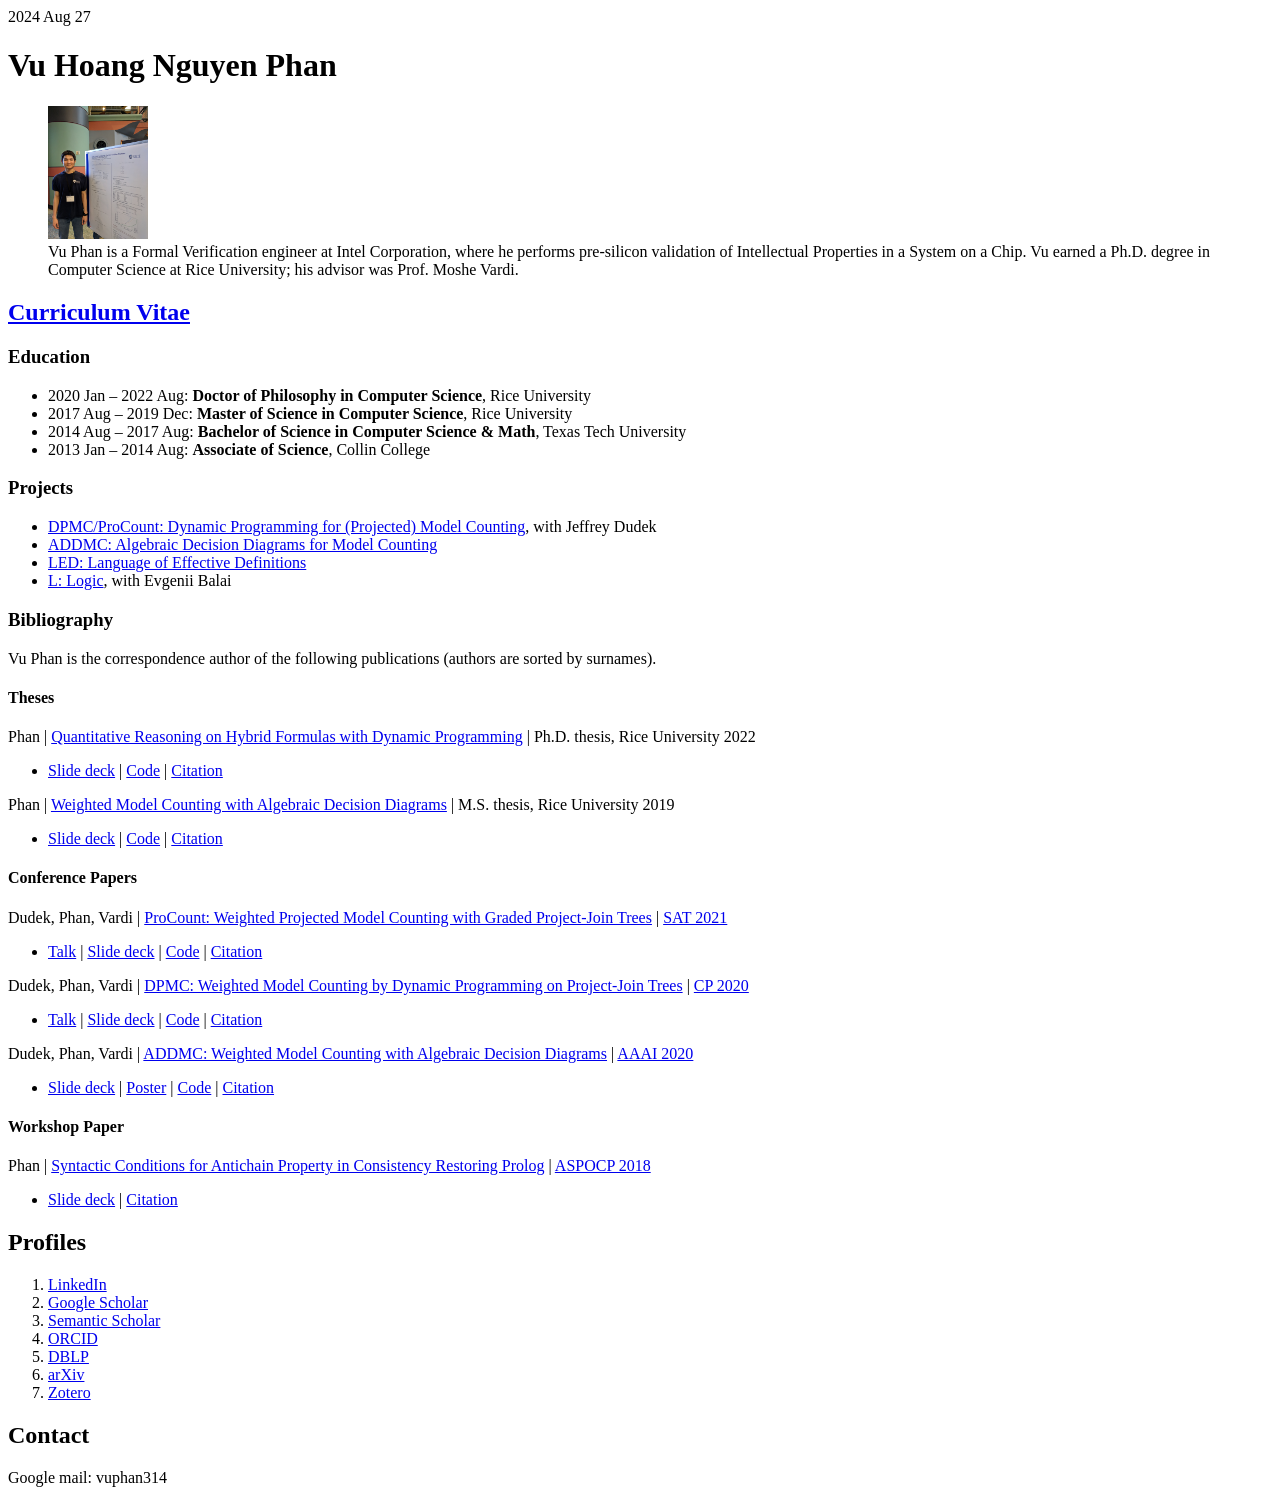
==== index.html @ 7bb2923a "IPs" ====
<!DOCTYPE html>
<title>Vu Hoang Nguyen Phan | Home page</title>
<link rel="icon" href="images/headshot19.jpg">

<!-- ####################################################################### -->

2024 Aug 27

<h1>Vu Hoang Nguyen Phan</h1>
<figure>
  <img src="images/poster19cs.jpg" width="100">
  <figcaption>
    Vu Phan is a Formal Verification engineer at Intel Corporation,
    where he performs pre-silicon validation of Intellectual Properties in a System on a Chip.
    Vu earned a Ph.D. degree in Computer Science at Rice University;
    his advisor was Prof. Moshe Vardi.
  </figcaption>
</figure>

<!-- ####################################################################### -->

<h2><a href="docs/cvVuPhan.pdf">Curriculum Vitae</a></h2>

<!-- ####################################################################### -->
<h3>Education</h3>
<ul>
  <li>
    2020 Jan &ndash; 2022 Aug: <b>Doctor of Philosophy in Computer Science</b>, Rice University
  </li>
  <li>
    2017 Aug &ndash; 2019 Dec: <b>Master of Science in Computer Science</b>, Rice University
  </li>
  <li>
    2014 Aug &ndash; 2017 Aug: <b>Bachelor of Science in Computer Science &amp; Math</b>, Texas Tech University
  </li>
  <li>
    2013 Jan &ndash; 2014 Aug: <b>Associate of Science</b>, Collin College
  </li>
</ul>

<!-- ####################################################################### -->
<h3>Projects</h3>
<ul>
  <li><a href="https://github.com/vardigroup/DPMC">DPMC/ProCount: Dynamic Programming for (Projected) Model Counting</a>, with Jeffrey Dudek</li>
  <li><a href="https://github.com/vardigroup/ADDMC">ADDMC: Algebraic Decision Diagrams for Model Counting</a></li>
  <li><a href="https://vuphan314.github.io/LED">LED: Language of Effective Definitions</a></li>
  <li><a href="https://github.com/iensen/LtoASPtranslator">L: Logic</a>, with Evgenii Balai</li>
</ul>

<!-- ####################################################################### -->
<h3>Bibliography</h3>
Vu Phan is the correspondence author of the following publications
(authors are sorted by surnames).

<h4>Theses</h4>
  Phan | <a href="https://repository.rice.edu/items/2e464125-244d-431b-b998-612f0dc2b41a">Quantitative Reasoning on Hybrid Formulas with Dynamic Programming</a> | Ph.D. thesis, Rice University 2022
    <ul>
    <li>
      <a href="decks/deck22phd.pdf">Slide deck</a> |
      <a href="https://github.com/vuphan314/phd-thesis">Code</a> |
      <a href="docs/BIBs/22phd.txt">Citation</a>
    </li>
    </ul>
  Phan | <a href="https://repository.rice.edu/items/a1a5e73d-a001-44ca-9730-25a7277c8af1">Weighted Model Counting with Algebraic Decision Diagrams</a> | M.S. thesis, Rice University 2019
    <ul>
    <li>
      <a href="decks/deck19ms.pdf">Slide deck</a> |
      <a href="https://github.com/vuphan314/ms-thesis">Code</a> |
      <a href="docs/BIBs/19ms.txt">Citation</a>
    </li>
    </ul>

<h4>Conference Papers</h4>
  Dudek, Phan, Vardi | <a href="https://kasekopf.github.io/papers/sat21_procount.pdf">ProCount: Weighted Projected Model Counting with Graded Project-Join Trees</a> | <a href="https://link.springer.com/chapter/10.1007/978-3-030-80223-3_11">SAT 2021</a>
    <ul>
    <li>
      <a href="https://www.iiia.csic.es/sat2021/program/Presentation14.mp4">Talk</a> |
      <a href="https://kasekopf.github.io/slides/procount_sat.pdf">Slide deck</a> |
      <a href="https://github.com/vardigroup/DPMC">Code</a> |
      <a href="docs/BIBs/21sat.txt">Citation</a>
    </li>
    </ul>
  Dudek, Phan, Vardi | <a href="https://arxiv.org/abs/2008.08748">DPMC: Weighted Model Counting by Dynamic Programming on Project-Join Trees</a> | <a href="https://link.springer.com/chapter/10.1007/978-3-030-58475-7_13">CP 2020</a>
    <ul>
    <li>
      <a href="https://youtu.be/sWEDJVhD5r4">Talk</a> |
      <a href="decks/deck20cp.pdf">Slide deck</a> |
      <a href="https://github.com/vardigroup/DPMC">Code</a> |
      <a href="docs/BIBs/20cp.txt">Citation</a>
    </li>
    </ul>
  Dudek, Phan, Vardi | <a href="https://arxiv.org/abs/1907.05000">ADDMC: Weighted Model Counting with Algebraic Decision Diagrams</a> | <a href="https://aaai.org/ojs/index.php/AAAI/article/view/5505">AAAI 2020</a>
    <ul>
    <li>
      <a href="decks/deck20aaai.pdf">Slide deck</a> |
      <a href="posters/poster20aaai.pdf">Poster</a> |
      <a href="https://github.com/vardigroup/ADDMC">Code</a> |
      <a href="docs/BIBs/20aaai.txt">Citation</a>
    </li>
    </ul>

<h4>Workshop Paper</h4>
  Phan | <a href="https://arxiv.org/abs/1809.09319">Syntactic Conditions for Antichain Property in Consistency Restoring Prolog</a> | <a href="https://arxiv.org/html/1812.03508">ASPOCP 2018</a>
    <ul>
    <li>
      <a href="decks/deck18aspocp.pdf">Slide deck</a> |
      <a href="docs/BIBs/18aspocp.txt">Citation</a>
    </li>
    </ul>

<!-- ####################################################################### -->

<h2>Profiles</h2>
<ol>
  <li><a href="https://www.linkedin.com/in/vuphan314">LinkedIn</a></li>
  <li><a href="https://scholar.google.com/citations?user=5KLrVywAAAAJ">Google Scholar</a></li>
  <li><a href="https://www.semanticscholar.org/author/Vu-Hoang-Nguyen-Phan/98644844">Semantic Scholar</a></li>
  <li><a href="https://orcid.org/0000-0003-1792-0199">ORCID</a></li>
  <li><a href="https://dblp.uni-trier.de/pid/245/0095.html">DBLP</a></li>
  <li><a href="https://arxiv.org/a/phan_v_1.html">arXiv</a></li>
  <li><a href="https://www.zotero.org/vuphan314">Zotero</a></li>
</ol>

<!-- ####################################################################### -->

<h2>Contact</h2>
Google mail: vuphan314
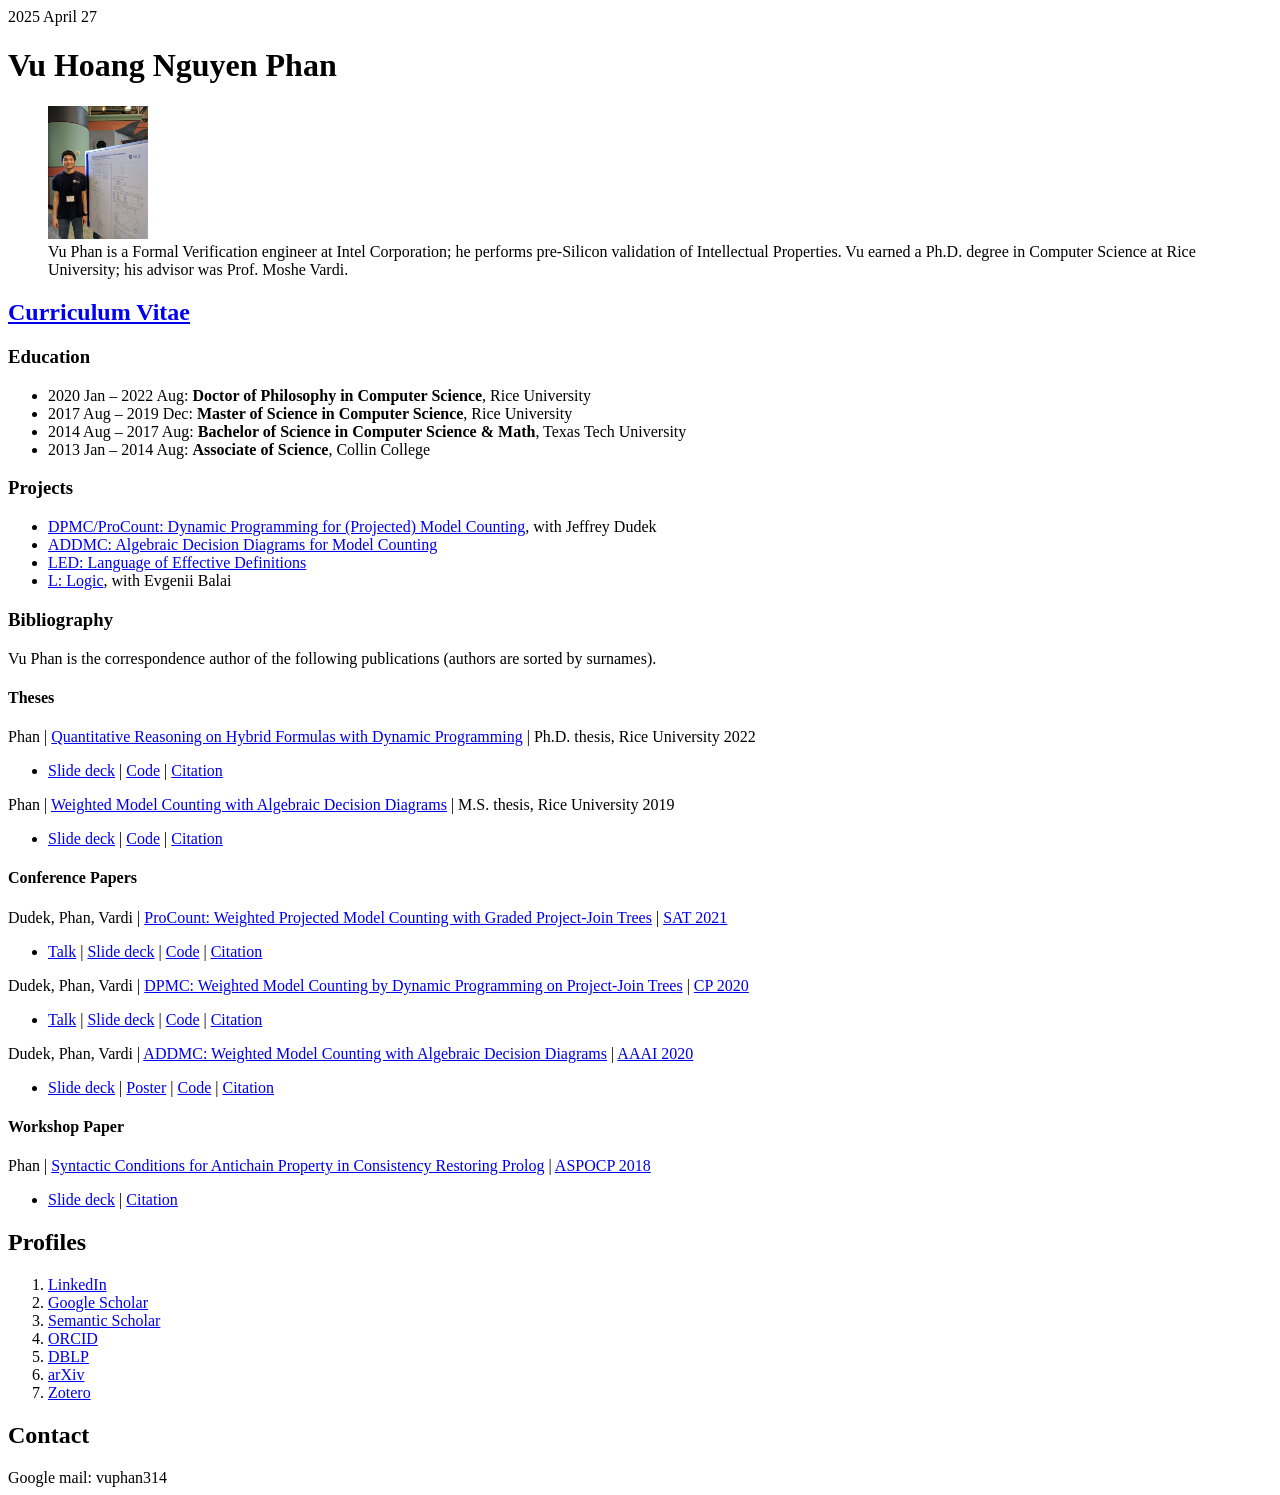
==== commit 54b6248d: "HTML" ====
--- a/index.html
+++ b/index.html
@@ -4,14 +4,14 @@
 
 <!-- ####################################################################### -->
 
-2024 Aug 27
+2025 April 27
 
 <h1>Vu Hoang Nguyen Phan</h1>
 <figure>
   <img src="images/poster19cs.jpg" width="100">
   <figcaption>
-    Vu Phan is a Formal Verification engineer at Intel Corporation,
-    where he performs pre-silicon validation of Intellectual Properties in a System on a Chip.
+    Vu Phan is a Formal Verification engineer at Intel Corporation;
+    he performs pre-Silicon validation of Intellectual Properties.
     Vu earned a Ph.D. degree in Computer Science at Rice University;
     his advisor was Prof. Moshe Vardi.
   </figcaption>
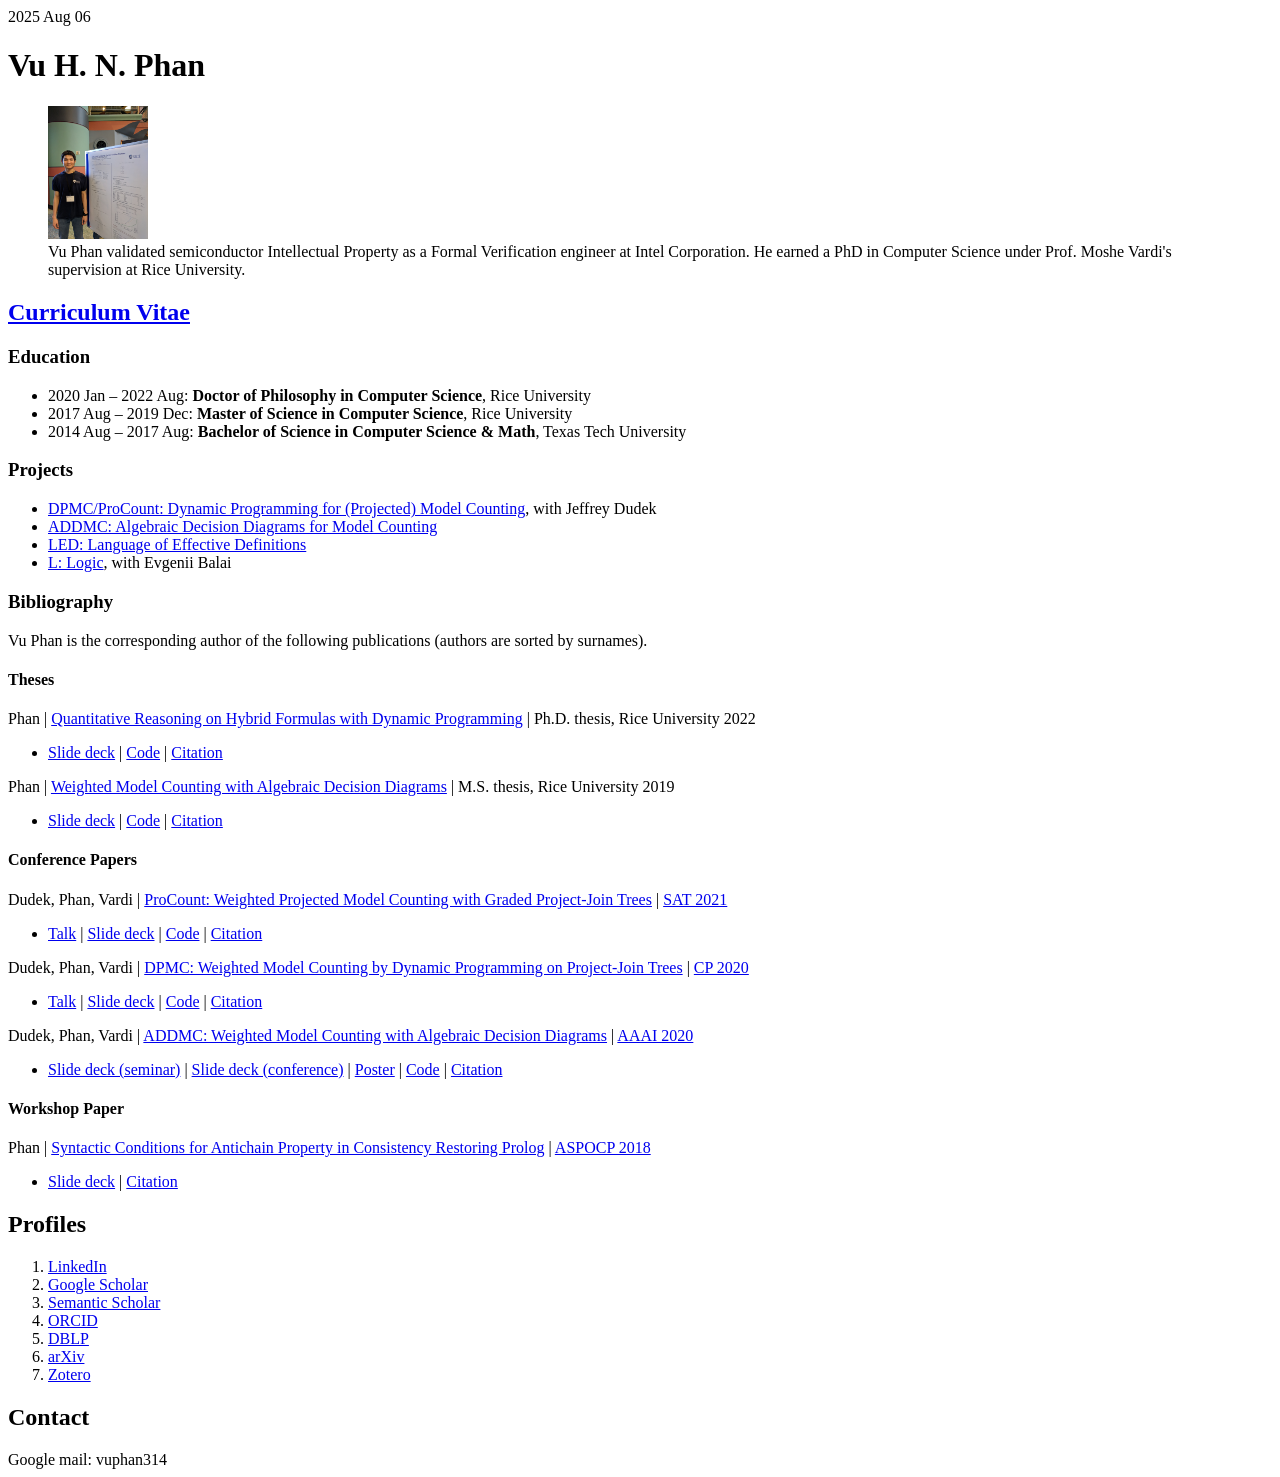
==== commit e7566e63: "add COMP600 deck on ADDMC" ====
--- a/index.html
+++ b/index.html
@@ -1,25 +1,23 @@
 <!DOCTYPE html>
 <title>Vu Hoang Nguyen Phan | Home page</title>
-<link rel="icon" href="images/headshot19.jpg">
+<link rel="icon" href="images/badge22.jpg">
 
 <!-- ####################################################################### -->
 
-2025 April 27
+2025 Aug 06
 
-<h1>Vu Hoang Nguyen Phan</h1>
+<h1>Vu H. N. Phan</h1>
 <figure>
-  <img src="images/poster19cs.jpg" width="100">
+  <img src="images/poster19.jpg" width="100">
   <figcaption>
-    Vu Phan is a Formal Verification engineer at Intel Corporation;
-    he performs pre-Silicon validation of Intellectual Properties.
-    Vu earned a Ph.D. degree in Computer Science at Rice University;
-    his advisor was Prof. Moshe Vardi.
+    Vu Phan validated semiconductor Intellectual Property as a Formal Verification engineer at Intel Corporation.
+    He earned a PhD in Computer Science under Prof. Moshe Vardi's supervision at Rice University.
   </figcaption>
 </figure>
 
 <!-- ####################################################################### -->
 
-<h2><a href="docs/cvVuPhan.pdf">Curriculum Vitae</a></h2>
+<h2><a href="docs/resume.pdf">Curriculum Vitae</a></h2>
 
 <!-- ####################################################################### -->
 <h3>Education</h3>
@@ -33,9 +31,9 @@
   <li>
     2014 Aug &ndash; 2017 Aug: <b>Bachelor of Science in Computer Science &amp; Math</b>, Texas Tech University
   </li>
-  <li>
+  <!-- <li>
     2013 Jan &ndash; 2014 Aug: <b>Associate of Science</b>, Collin College
-  </li>
+  </li> -->
 </ul>
 
 <!-- ####################################################################### -->
@@ -49,11 +47,12 @@
 
 <!-- ####################################################################### -->
 <h3>Bibliography</h3>
-Vu Phan is the correspondence author of the following publications
+Vu Phan is the corresponding author of the following publications
 (authors are sorted by surnames).
 
 <h4>Theses</h4>
-  Phan | <a href="https://repository.rice.edu/items/2e464125-244d-431b-b998-612f0dc2b41a">Quantitative Reasoning on Hybrid Formulas with Dynamic Programming</a> | Ph.D. thesis, Rice University 2022
+  Phan | <a href="https://repository.rice.edu/items/2e464125-244d-431b-b998-612f0dc2b41a">Quantitative Reasoning on Hybrid Formulas with Dynamic Programming</a> |
+  Ph.D. thesis, Rice University 2022
     <ul>
     <li>
       <a href="decks/deck22phd.pdf">Slide deck</a> |
@@ -61,7 +60,8 @@
       <a href="docs/BIBs/22phd.txt">Citation</a>
     </li>
     </ul>
-  Phan | <a href="https://repository.rice.edu/items/a1a5e73d-a001-44ca-9730-25a7277c8af1">Weighted Model Counting with Algebraic Decision Diagrams</a> | M.S. thesis, Rice University 2019
+  Phan | <a href="https://repository.rice.edu/items/a1a5e73d-a001-44ca-9730-25a7277c8af1">Weighted Model Counting with Algebraic Decision Diagrams</a> |
+  M.S. thesis, Rice University 2019
     <ul>
     <li>
       <a href="decks/deck19ms.pdf">Slide deck</a> |
@@ -71,7 +71,8 @@
     </ul>
 
 <h4>Conference Papers</h4>
-  Dudek, Phan, Vardi | <a href="https://kasekopf.github.io/papers/sat21_procount.pdf">ProCount: Weighted Projected Model Counting with Graded Project-Join Trees</a> | <a href="https://link.springer.com/chapter/10.1007/978-3-030-80223-3_11">SAT 2021</a>
+  Dudek, Phan, Vardi | <a href="https://kasekopf.github.io/papers/sat21_procount.pdf">ProCount: Weighted Projected Model Counting with Graded Project-Join Trees</a> |
+  <a href="https://link.springer.com/chapter/10.1007/978-3-030-80223-3_11">SAT 2021</a>
     <ul>
     <li>
       <a href="https://www.iiia.csic.es/sat2021/program/Presentation14.mp4">Talk</a> |
@@ -80,7 +81,8 @@
       <a href="docs/BIBs/21sat.txt">Citation</a>
     </li>
     </ul>
-  Dudek, Phan, Vardi | <a href="https://arxiv.org/abs/2008.08748">DPMC: Weighted Model Counting by Dynamic Programming on Project-Join Trees</a> | <a href="https://link.springer.com/chapter/10.1007/978-3-030-58475-7_13">CP 2020</a>
+  Dudek, Phan, Vardi | <a href="https://arxiv.org/abs/2008.08748">DPMC: Weighted Model Counting by Dynamic Programming on Project-Join Trees</a> |
+  <a href="https://link.springer.com/chapter/10.1007/978-3-030-58475-7_13">CP 2020</a>
     <ul>
     <li>
       <a href="https://youtu.be/sWEDJVhD5r4">Talk</a> |
@@ -89,10 +91,12 @@
       <a href="docs/BIBs/20cp.txt">Citation</a>
     </li>
     </ul>
-  Dudek, Phan, Vardi | <a href="https://arxiv.org/abs/1907.05000">ADDMC: Weighted Model Counting with Algebraic Decision Diagrams</a> | <a href="https://aaai.org/ojs/index.php/AAAI/article/view/5505">AAAI 2020</a>
+  Dudek, Phan, Vardi | <a href="https://arxiv.org/abs/1907.05000">ADDMC: Weighted Model Counting with Algebraic Decision Diagrams</a> |
+  <a href="https://aaai.org/ojs/index.php/AAAI/article/view/5505">AAAI 2020</a>
     <ul>
     <li>
-      <a href="decks/deck20aaai.pdf">Slide deck</a> |
+      <a href="decks/deck19comp600.pdf">Slide deck (seminar)</a> |
+      <a href="decks/deck20aaai.pdf">Slide deck (conference)</a> |
       <a href="posters/poster20aaai.pdf">Poster</a> |
       <a href="https://github.com/vardigroup/ADDMC">Code</a> |
       <a href="docs/BIBs/20aaai.txt">Citation</a>
@@ -100,7 +104,8 @@
     </ul>
 
 <h4>Workshop Paper</h4>
-  Phan | <a href="https://arxiv.org/abs/1809.09319">Syntactic Conditions for Antichain Property in Consistency Restoring Prolog</a> | <a href="https://arxiv.org/html/1812.03508">ASPOCP 2018</a>
+  Phan | <a href="https://arxiv.org/abs/1809.09319">Syntactic Conditions for Antichain Property in Consistency Restoring Prolog</a> |
+  <a href="https://arxiv.org/html/1812.03508">ASPOCP 2018</a>
     <ul>
     <li>
       <a href="decks/deck18aspocp.pdf">Slide deck</a> |
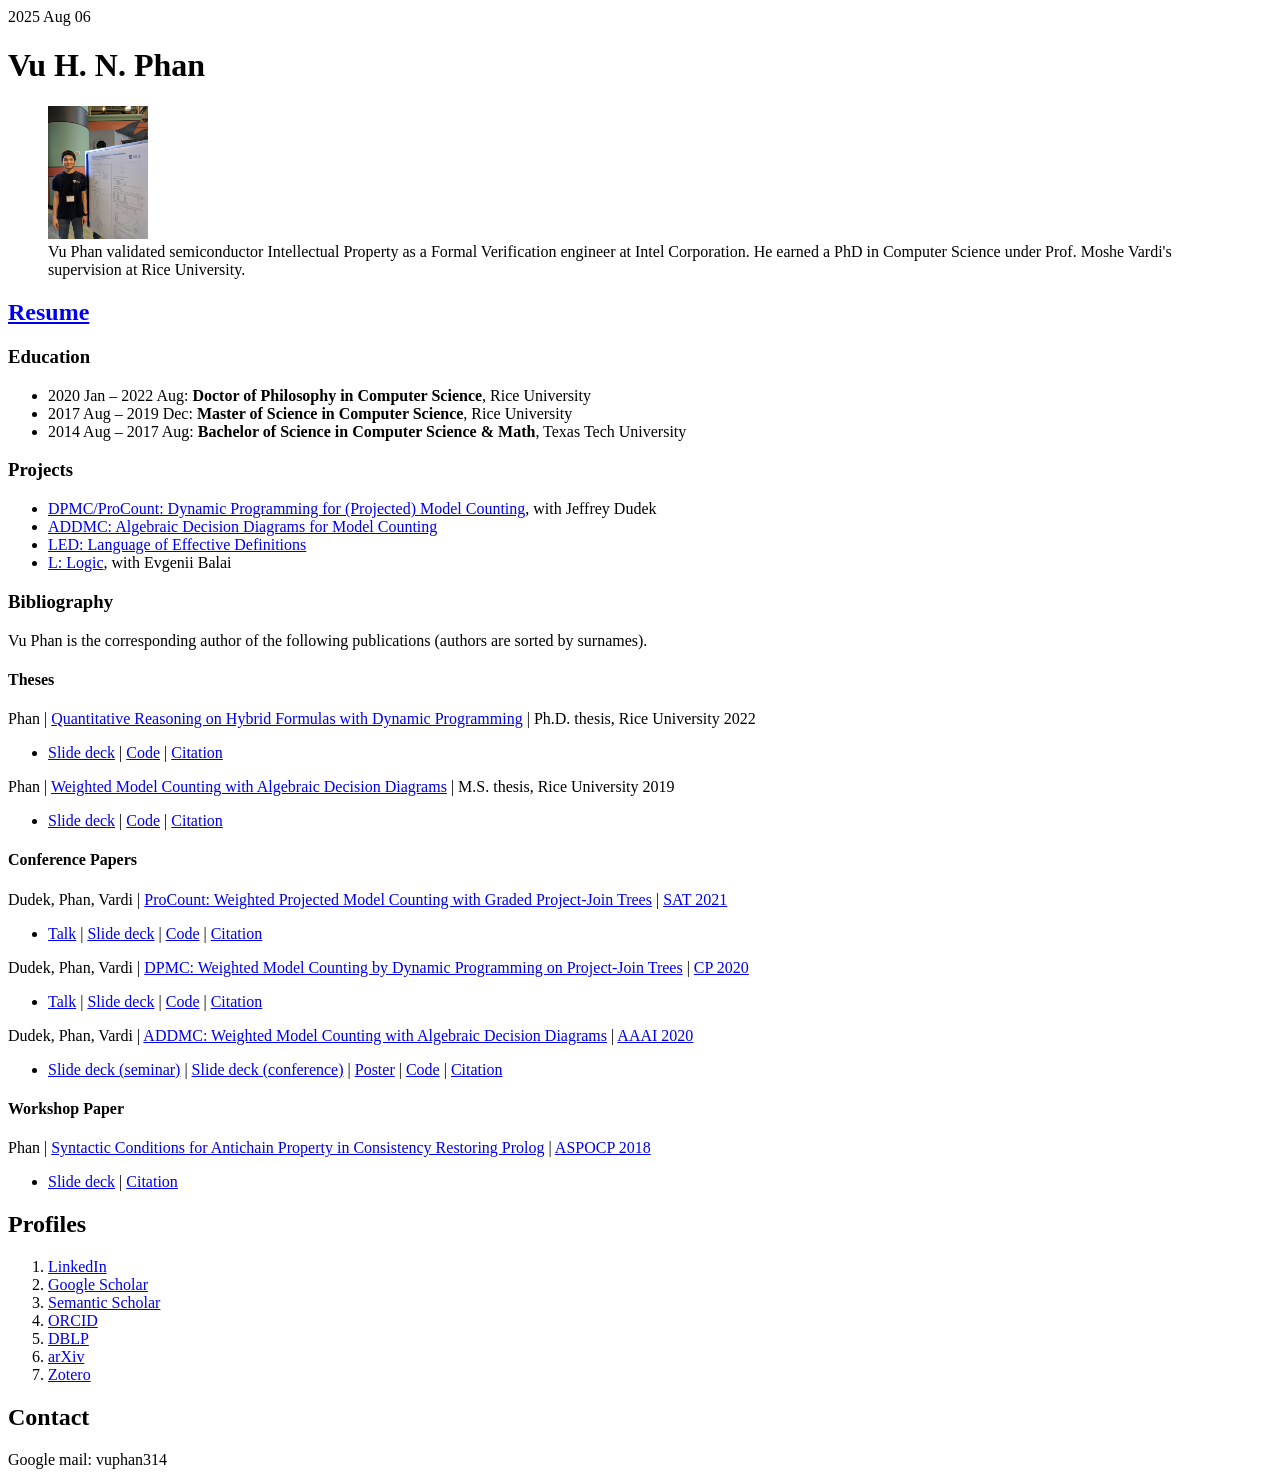
==== commit aab98fe0: "shorten name" ====
--- a/index.html
+++ b/index.html
@@ -1,5 +1,5 @@
 <!DOCTYPE html>
-<title>Vu Hoang Nguyen Phan | Home page</title>
+<title>Vu H. N. Phan | Home page</title>
 <link rel="icon" href="images/badge22.jpg">
 
 <!-- ####################################################################### -->
@@ -17,7 +17,7 @@
 
 <!-- ####################################################################### -->
 
-<h2><a href="docs/resume.pdf">Curriculum Vitae</a></h2>
+<h2><a href="docs/resume.pdf">Resume</a></h2>
 
 <!-- ####################################################################### -->
 <h3>Education</h3>
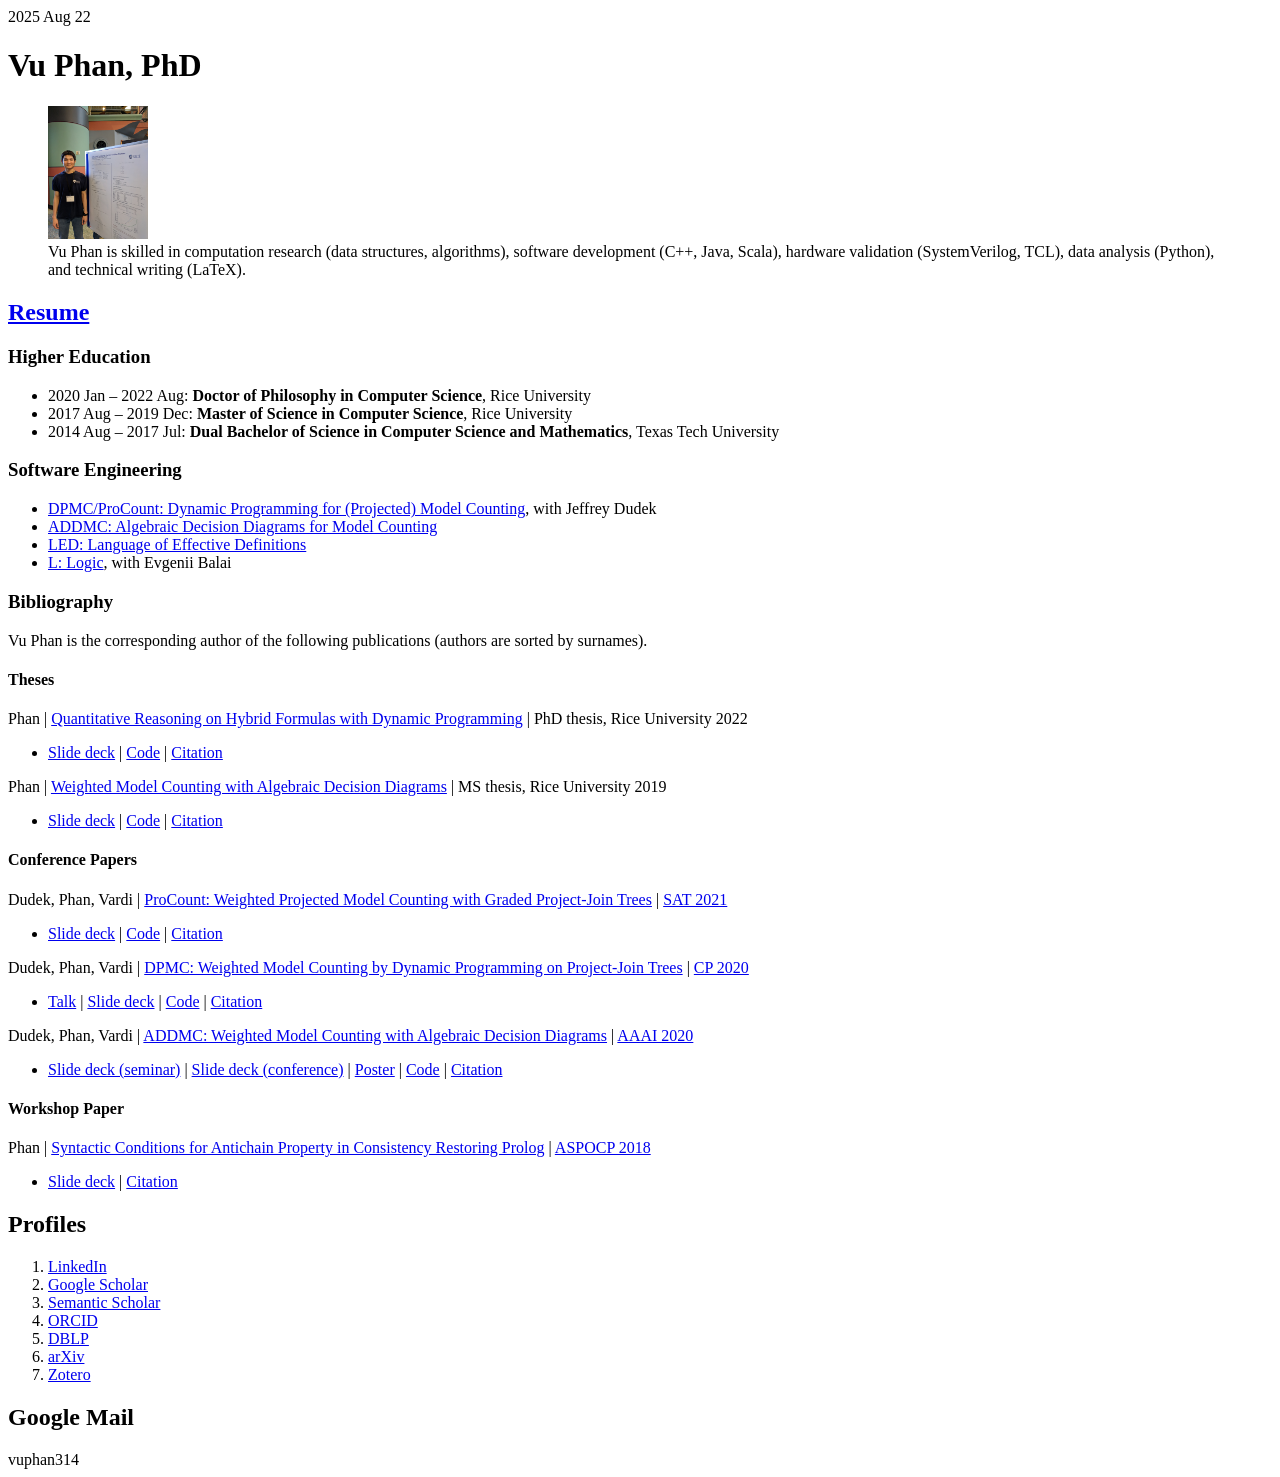
==== commit 471aef4b: "resume" ====
--- a/index.html
+++ b/index.html
@@ -1,26 +1,30 @@
 <!DOCTYPE html>
-<title>Vu H. N. Phan | Home page</title>
-<link rel="icon" href="images/badge22.jpg">
+<title>Vu Phan | Home Page</title>
+<link rel="icon" href="images/22badge.jpg">
 
 <!-- ####################################################################### -->
 
-2025 Aug 06
+2025 Aug 22
 
-<h1>Vu H. N. Phan</h1>
+<h1>Vu Phan, PhD</h1>
 <figure>
-  <img src="images/poster19.jpg" width="100">
+  <img src="images/19poster.jpg" width="100">
   <figcaption>
-    Vu Phan validated semiconductor Intellectual Property as a Formal Verification engineer at Intel Corporation.
-    He earned a PhD in Computer Science under Prof. Moshe Vardi's supervision at Rice University.
+    Vu Phan is skilled in
+    computation research (data structures, algorithms),
+    software development (C++, Java, Scala),
+    hardware validation (SystemVerilog, TCL),
+    data analysis (Python),
+    and technical writing (LaTeX).
   </figcaption>
 </figure>
 
 <!-- ####################################################################### -->
 
-<h2><a href="docs/resume.pdf">Resume</a></h2>
+<h2><a href="resume.pdf">Resume</a></h2>
 
 <!-- ####################################################################### -->
-<h3>Education</h3>
+<h3>Higher Education</h3>
 <ul>
   <li>
     2020 Jan &ndash; 2022 Aug: <b>Doctor of Philosophy in Computer Science</b>, Rice University
@@ -29,7 +33,7 @@
     2017 Aug &ndash; 2019 Dec: <b>Master of Science in Computer Science</b>, Rice University
   </li>
   <li>
-    2014 Aug &ndash; 2017 Aug: <b>Bachelor of Science in Computer Science &amp; Math</b>, Texas Tech University
+    2014 Aug &ndash; 2017 Jul: <b>Dual Bachelor of Science in Computer Science and Mathematics</b>, Texas Tech University
   </li>
   <!-- <li>
     2013 Jan &ndash; 2014 Aug: <b>Associate of Science</b>, Collin College
@@ -37,7 +41,7 @@
 </ul>
 
 <!-- ####################################################################### -->
-<h3>Projects</h3>
+<h3>Software Engineering</h3>
 <ul>
   <li><a href="https://github.com/vardigroup/DPMC">DPMC/ProCount: Dynamic Programming for (Projected) Model Counting</a>, with Jeffrey Dudek</li>
   <li><a href="https://github.com/vardigroup/ADDMC">ADDMC: Algebraic Decision Diagrams for Model Counting</a></li>
@@ -47,26 +51,25 @@
 
 <!-- ####################################################################### -->
 <h3>Bibliography</h3>
-Vu Phan is the corresponding author of the following publications
-(authors are sorted by surnames).
+Vu Phan is the corresponding author of the following publications (authors are sorted by surnames).
 
 <h4>Theses</h4>
   Phan | <a href="https://repository.rice.edu/items/2e464125-244d-431b-b998-612f0dc2b41a">Quantitative Reasoning on Hybrid Formulas with Dynamic Programming</a> |
-  Ph.D. thesis, Rice University 2022
+  PhD thesis, Rice University 2022
     <ul>
     <li>
       <a href="decks/deck22phd.pdf">Slide deck</a> |
       <a href="https://github.com/vuphan314/phd-thesis">Code</a> |
-      <a href="docs/BIBs/22phd.txt">Citation</a>
+      <a href="BIBs/22phd.txt">Citation</a>
     </li>
     </ul>
   Phan | <a href="https://repository.rice.edu/items/a1a5e73d-a001-44ca-9730-25a7277c8af1">Weighted Model Counting with Algebraic Decision Diagrams</a> |
-  M.S. thesis, Rice University 2019
+  MS thesis, Rice University 2019
     <ul>
     <li>
       <a href="decks/deck19ms.pdf">Slide deck</a> |
       <a href="https://github.com/vuphan314/ms-thesis">Code</a> |
-      <a href="docs/BIBs/19ms.txt">Citation</a>
+      <a href="BIBs/19ms.txt">Citation</a>
     </li>
     </ul>
 
@@ -75,10 +78,10 @@
   <a href="https://link.springer.com/chapter/10.1007/978-3-030-80223-3_11">SAT 2021</a>
     <ul>
     <li>
-      <a href="https://www.iiia.csic.es/sat2021/program/Presentation14.mp4">Talk</a> |
+      <!-- <a href="https://www.iiia.csic.es/sat2021/program/Presentation14.mp4">Talk</a> | -->
       <a href="https://kasekopf.github.io/slides/procount_sat.pdf">Slide deck</a> |
       <a href="https://github.com/vardigroup/DPMC">Code</a> |
-      <a href="docs/BIBs/21sat.txt">Citation</a>
+      <a href="BIBs/21sat.txt">Citation</a>
     </li>
     </ul>
   Dudek, Phan, Vardi | <a href="https://arxiv.org/abs/2008.08748">DPMC: Weighted Model Counting by Dynamic Programming on Project-Join Trees</a> |
@@ -88,7 +91,7 @@
       <a href="https://youtu.be/sWEDJVhD5r4">Talk</a> |
       <a href="decks/deck20cp.pdf">Slide deck</a> |
       <a href="https://github.com/vardigroup/DPMC">Code</a> |
-      <a href="docs/BIBs/20cp.txt">Citation</a>
+      <a href="BIBs/20cp.txt">Citation</a>
     </li>
     </ul>
   Dudek, Phan, Vardi | <a href="https://arxiv.org/abs/1907.05000">ADDMC: Weighted Model Counting with Algebraic Decision Diagrams</a> |
@@ -99,7 +102,7 @@
       <a href="decks/deck20aaai.pdf">Slide deck (conference)</a> |
       <a href="posters/poster20aaai.pdf">Poster</a> |
       <a href="https://github.com/vardigroup/ADDMC">Code</a> |
-      <a href="docs/BIBs/20aaai.txt">Citation</a>
+      <a href="BIBs/20aaai.txt">Citation</a>
     </li>
     </ul>
 
@@ -109,7 +112,7 @@
     <ul>
     <li>
       <a href="decks/deck18aspocp.pdf">Slide deck</a> |
-      <a href="docs/BIBs/18aspocp.txt">Citation</a>
+      <a href="BIBs/18aspocp.txt">Citation</a>
     </li>
     </ul>
 
@@ -128,5 +131,5 @@
 
 <!-- ####################################################################### -->
 
-<h2>Contact</h2>
-Google mail: vuphan314
+<h2>Google Mail</h2>
+vuphan314
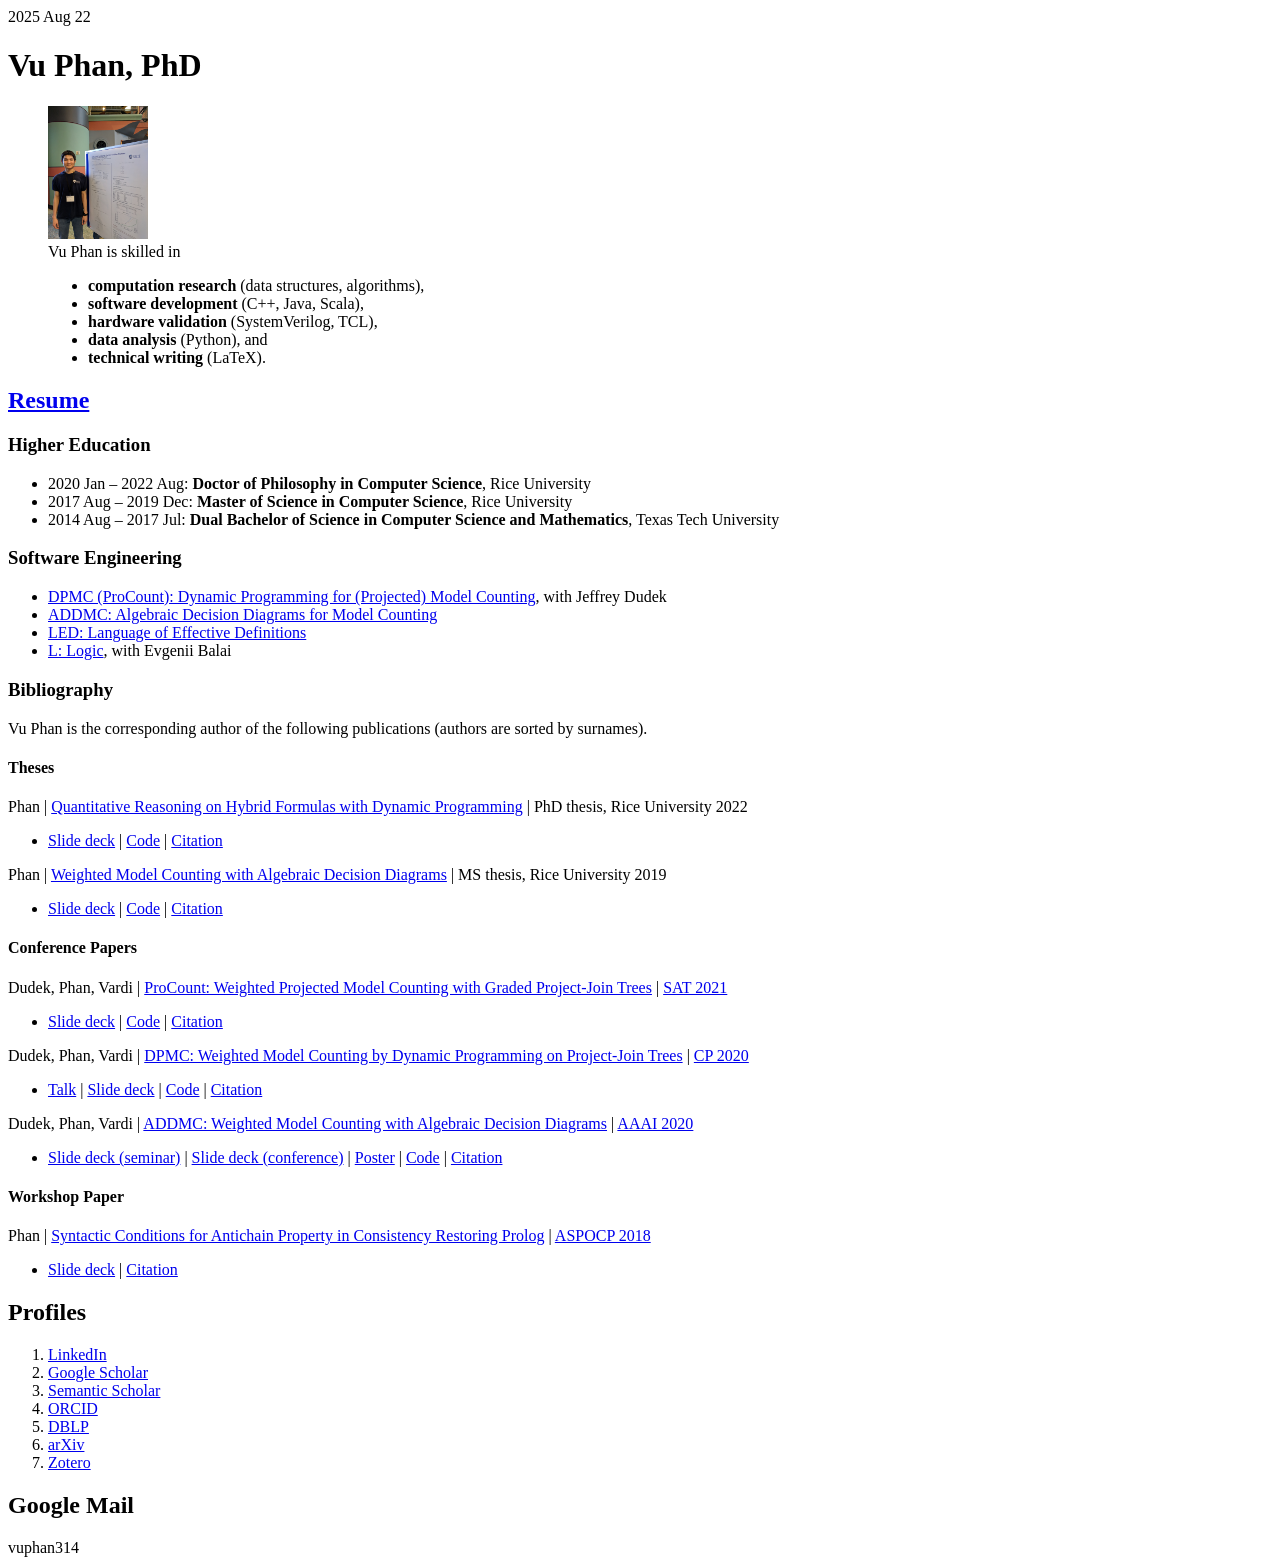
==== commit c13480c6: "put skills in list" ====
--- a/index.html
+++ b/index.html
@@ -11,11 +11,13 @@
   <img src="images/19poster.jpg" width="100">
   <figcaption>
     Vu Phan is skilled in
-    computation research (data structures, algorithms),
-    software development (C++, Java, Scala),
-    hardware validation (SystemVerilog, TCL),
-    data analysis (Python),
-    and technical writing (LaTeX).
+    <ul>
+      <li><b>computation research</b> (data structures, algorithms),</li>
+      <li><b>software development</b> (C++, Java, Scala),</li>
+      <li><b>hardware validation</b> (SystemVerilog, TCL),</li>
+      <li><b>data analysis</b> (Python), and</li>
+      <li><b>technical writing</b> (LaTeX).</li>
+    </ul>
   </figcaption>
 </figure>
 
@@ -43,7 +45,7 @@
 <!-- ####################################################################### -->
 <h3>Software Engineering</h3>
 <ul>
-  <li><a href="https://github.com/vardigroup/DPMC">DPMC/ProCount: Dynamic Programming for (Projected) Model Counting</a>, with Jeffrey Dudek</li>
+  <li><a href="https://github.com/vardigroup/DPMC">DPMC (ProCount): Dynamic Programming for (Projected) Model Counting</a>, with Jeffrey Dudek</li>
   <li><a href="https://github.com/vardigroup/ADDMC">ADDMC: Algebraic Decision Diagrams for Model Counting</a></li>
   <li><a href="https://vuphan314.github.io/LED">LED: Language of Effective Definitions</a></li>
   <li><a href="https://github.com/iensen/LtoASPtranslator">L: Logic</a>, with Evgenii Balai</li>
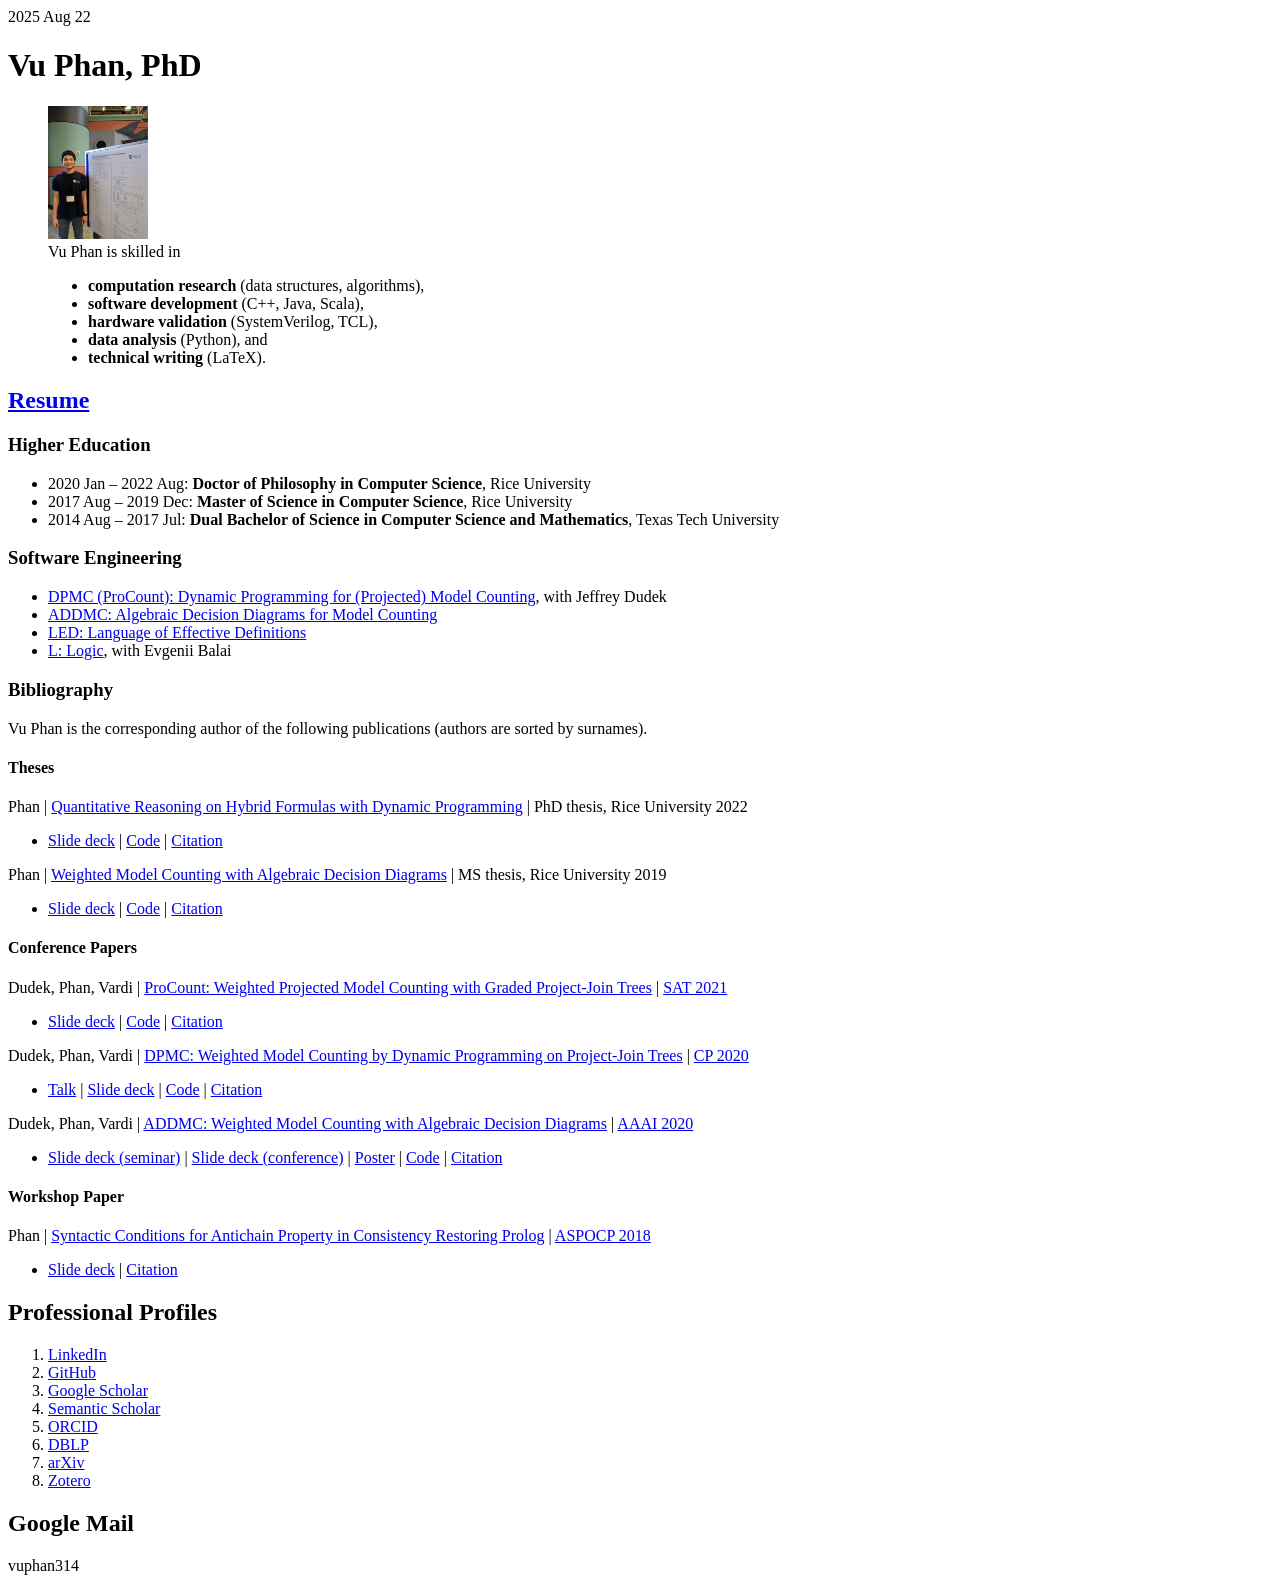
==== commit cae39fa1: "add github profile" ====
--- a/index.html
+++ b/index.html
@@ -120,9 +120,10 @@
 
 <!-- ####################################################################### -->
 
-<h2>Profiles</h2>
+<h2>Professional Profiles</h2>
 <ol>
   <li><a href="https://www.linkedin.com/in/vuphan314">LinkedIn</a></li>
+  <li><a href="https://github.com/vuphan314">GitHub</a></li>
   <li><a href="https://scholar.google.com/citations?user=5KLrVywAAAAJ">Google Scholar</a></li>
   <li><a href="https://www.semanticscholar.org/author/Vu-Hoang-Nguyen-Phan/98644844">Semantic Scholar</a></li>
   <li><a href="https://orcid.org/0000-0003-1792-0199">ORCID</a></li>
